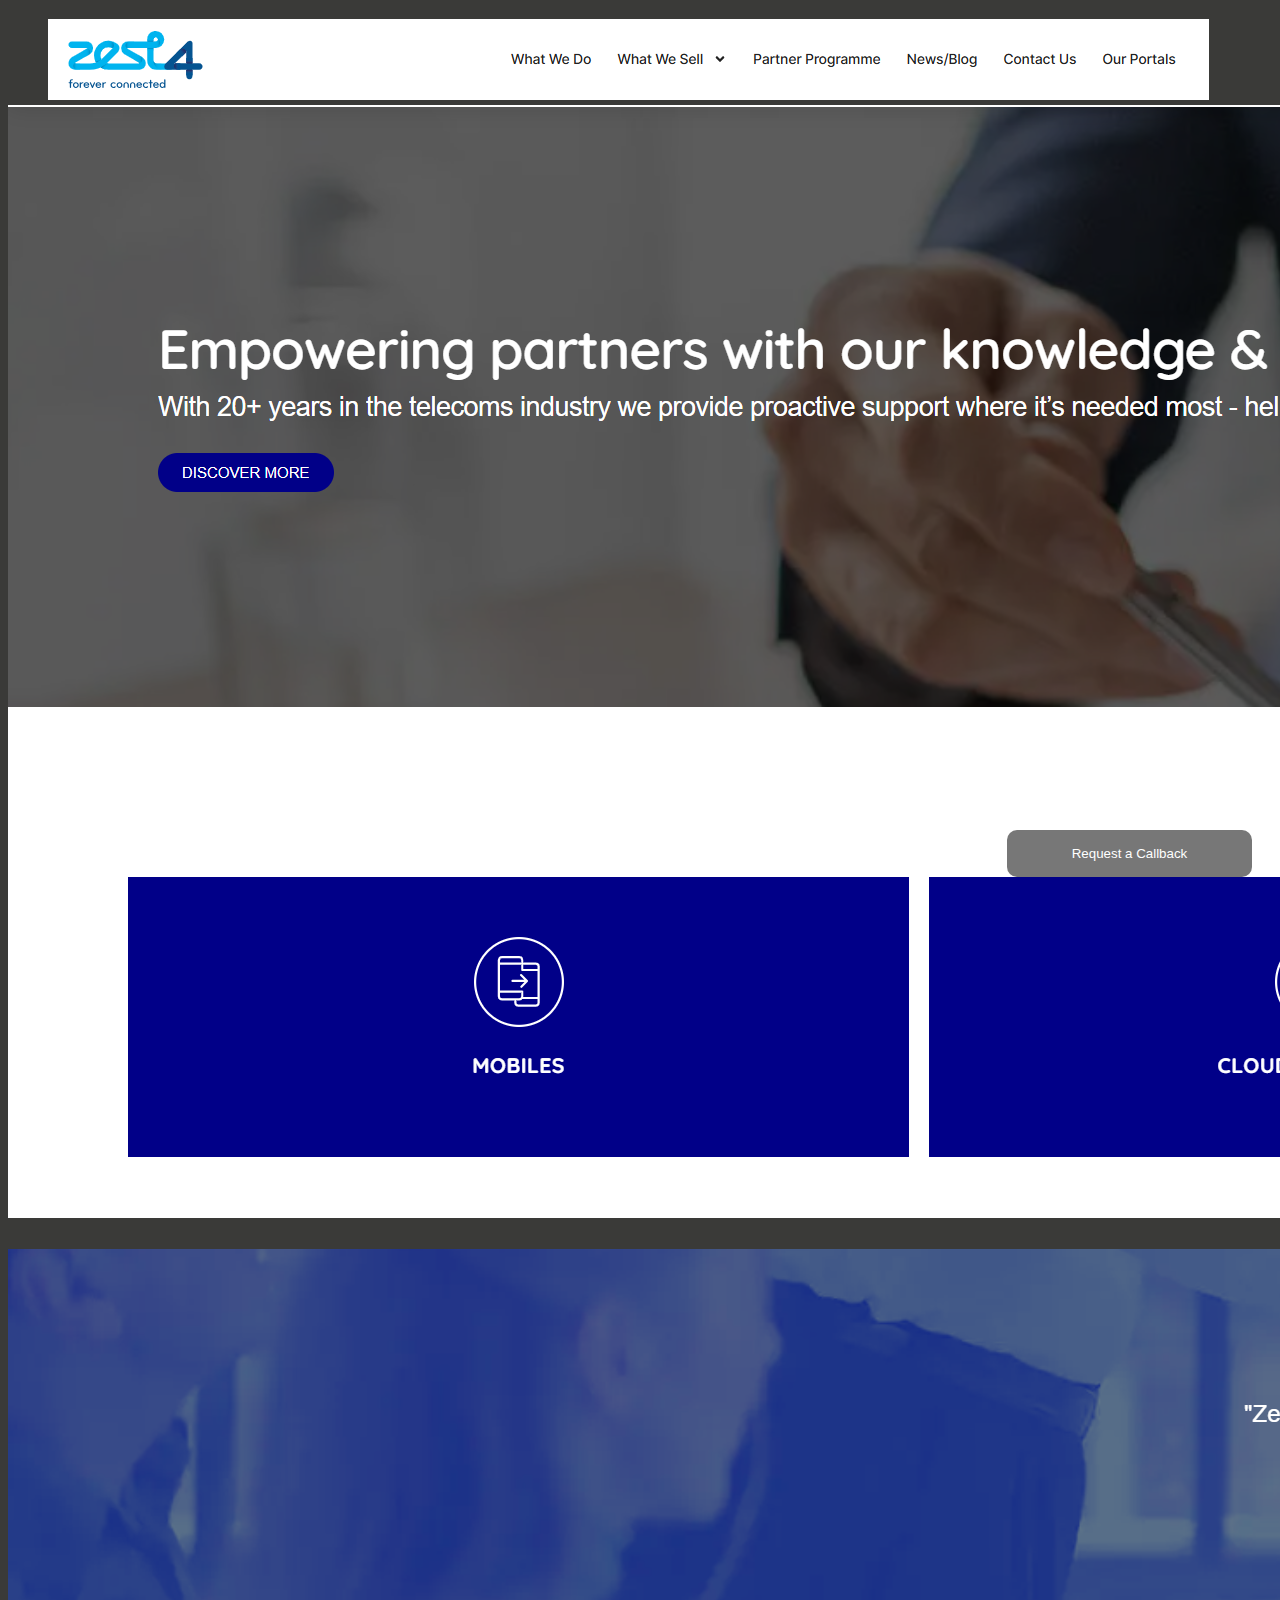
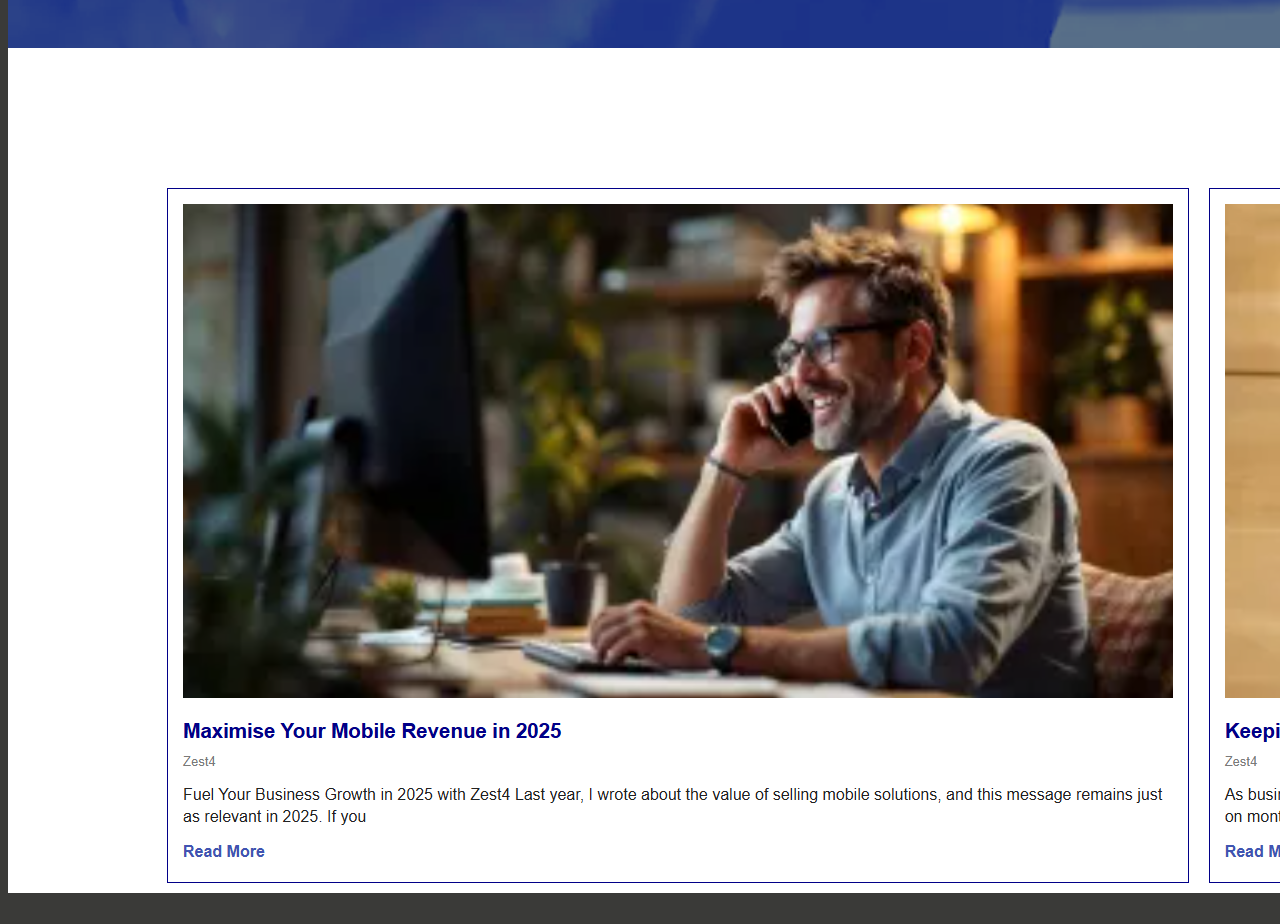
==== index.html @ dc17c53c "Add files via upload" ====
<!DOCTYPE html>
<html>
	<head>
		<title>Craigs 8x8 Demo</title>
	<link rel="stylesheet" type="text/css" href="css/main.css">
	<style>
        body {
            background-color: #3a3a38;
            color: white; /* Ensures text is readable */
        }
    	</style>
	</head>


    <nav>
      <ul id="navbar" style="list-style: none; text-align: right;">
        <li><div id="__8x8-chat-button-container-script_142418536967daddd3139067.73299394"></div></li>
	<li style="float:left"><a href="https://githubmatthewmarchantcouk.github.io/CraigRimmer/co-browse/"><img src="toplhlogo.png"></a></li>
			
      </ul>
    </nav>
  

<body>

    <!-- Place this code snippet anywhere you want the button to appear in your page. If no button has been configured in the chat script, it will not show up nor take any space. -->
    <div id="__8x8-chat-button-container-script_142418536967daddd3139067.73299394"></div>

    <!-- This script will not interfere with the button layout, you just need to include it in the same page. It must also be within the <body> section of the page, preferably just before the ending tag. -->
    <script type="text/javascript">
    (function(c, f, ef){
        var typeofC = Object.prototype.toString.call(c);
        var props = (typeofC === '[object Object]' && c) || {};
        var cb = f || (typeofC === '[object Function]' && c);
        var config = {
            scriptUuid: "script_142418536967daddd3139067.73299394",
            tenant: "Y3JhaWdyaW1tZXI4eDhkZW0wMQ",
            channelName: "Craigs Chat",
            channelUuid: "1Ky1MRnvTG2qV7Cj71dN7A",
            domain: "https://vcc-eu6.8x8.com",
            buttonContainerId: "__8x8-chat-button-container-script_142418536967daddd3139067.73299394",
            align: "right",
        };

        var url = new URL("https://cloud8-cc-geo.8x8.com/vcc-chat-channels/public/webchat/discovery");
        var params = { domain: config.domain, tenant: config.tenant, channelUuid: config.channelUuid };
        url.search = new URLSearchParams(params).toString();
        fetch(url)
            .then(response => response.json())
            .then(data => config.domain = !data.domain ? config.domain : data.domain)
            .catch(error => console.warn('Failed to retrieve override domain, will continue using ', config.domain, error))
            .finally(() => loadChat());

        function loadChat() {
            var se = document.createElement("script");
            se.type = "text/javascript";
            se.async = true;
            se.src = props.loaderURL || (config.domain + "/CHAT/common/js/chatv3.js");
            Object.keys(config).forEach(function (k) { se.dataset[k] = config[k] });
            Object.keys(props).forEach(function (k) { se.dataset[k] = props[k] });
            function handleInitEvent(e) {
                var initFn = e.detail.init;
                initFn(config, cb);
                se.removeEventListener('init', handleInitEvent)
            }
            function handleErrorEvent(e) {
                ef && ef(e);
                se.removeEventListener('customerror', handleErrorEvent);
            }
            se.addEventListener('init', handleInitEvent);
            se.addEventListener('customerror', handleErrorEvent);
            var os = document.getElementsByTagName("script")[0];
            os.parentNode.insertBefore(se, os);
        }
    })();
    </script>
	
<script>
window.CoBrowsingCustomStrings = {
  "popup-title": "Craig's Co-browsing",
  "popup-close": "X",
  "popup-start-information": "Please Click Start to initialize the Co-browsing session and pass the session ID below to the Agent.",
  "popup-sync-information": "You may have open another page that is currently being synchronized. Click Synchronize to synchronize this page instead.",
  "popup-session-id-label": "Session ID: ",
  "popup-start-button": "Start",
  "popup-stop-button": "Stop",
  "popup-sync-button": "Synchronize",
  "popup-status-label": "Status: ",

  "status-connecting": "Connecting...",
  "status-ready": "Connected",
  "status-connected": "Connected",
  "status-replica-disconnected": "Waiting for agent to connect.",
  "status-disconnected": "Disconnected",
  "status-sync-required": "Synchronization required",
  "status-invalid-license": "Invalid license",
  "status-limited-license": "All agents are busy, please try again later",
  "status-invalid-domain-for-license": "Invalid domain for license",
  "status-disabled-license": "Disabled license"
};
</script>
<script> 
(function(e,i,g,h,t,c,o,b){o=i.createElement(g);o.async=1;o.src=t;o.setAttribute(h,c); 
b=i.getElementsByTagName(g)[0];b.parentNode.insertBefore(o,b); 
})(window,document,'script','data-8x8-co-browsing','https://cb.8x8.com/license{67d9cdab4333f7004d23c32f}/dist/primary-bundle.js','67d9cdab4333f7004d23c32f','data-8x8-co-browsing-mode','full-control'); 
</script> 	

</body>
 
    
<div id="welcome-section" >
      
<img src="Pic2.PNG">

    <h1></h1>
    <p></p>
  </div>

<div id="welcome-section2" >
      
<img src="Pic3.PNG">

    <h1></h1>
    <p></p>
  </div>
	

	
<!-- for pop up button -->
<style>
body {
  font-family: Arial, Helvetica, sans-serif;
  font-size: 1.2em;
  color: #3a3a38;
}
* {
  box-sizing: border-box;
  color: #3a3a38;
}

/* Button used to open the contact form - fixed at the bottom of the page */
.open-button {
  background-color: #555;
  color: white;
  padding: 16px 20px;
  border: none;
  cursor: pointer;
  opacity: 0.8;
  position: fixed;
  bottom: 23px;
  right: 28px;
  width: 245px;
  border-radius: 10px; /* Rounded edges */
}

/* The popup form - hidden by default */
.form-popup {
  display: none;
  position: fixed;
  bottom: 0;
  right: 15px;
  border: 3px solid #f1f1f1;
  z-index: 9;
  background-color: white;
  color: #3a3a38;
  border-radius: 15px; /* Rounded edges for popup */
  padding: 15px;
  box-shadow: 0px 4px 10px rgba(0, 0, 0, 0.2); /* Subtle shadow for effect */
}

/* Add styles to the form container */
.form-container {
  max-width: 300px;
  padding: 10px;
  background-color: white;
  color: #3a3a38;
  border-radius: 10px; /* Rounded edges for form container */
}

/* Full-width input fields */
.form-container input[type=text], 
.form-container input[type=password] {
  width: 100%;
  padding: 15px;
  margin: 5px 0 22px 0;
  border: none;
  background: #f1f1f1;
  color: #3a3a38;
  border-radius: 8px; /* Rounded input fields */
}

/* When the inputs get focus, do something */
.form-container input[type=text]:focus, 
.form-container input[type=password]:focus {
  background-color: #ddd;
  outline: none;
  color: #3a3a38;
}

/* Set a style for the submit/login button */
.form-container .btn {
  background-color: #04AA6D;
  color: white;
  padding: 16px 20px;
  border: none;
  cursor: pointer;
  width: 100%;
  margin-bottom:10px;
  opacity: 0.8;
  border-radius: 8px; /* Rounded buttons */
}

/* Add a red background color to the cancel button */
.form-container .cancel {
  background-color: #90bcb4;
}

/* Add some hover effects to buttons */
.form-container .btn:hover, .open-button:hover {
  opacity: 1;
}

/* Table text color */
table, td, th {
  color: #3a3a38;
}
</style>
</head>

<script>
document.addEventListener("DOMContentLoaded", function () {
    setTimeout(function () {
        if (!window.coBrowsingInstance) {
            console.error("coBrowsingInstance not initialized");
        }
    }, 2000);
});
</script>	
	
<body>

<button class="open-button" onclick="openForm()">Request a Callback</button>

<div class="form-popup" id="myForm">
  <form name="WebCallBack" action="https://vcc-eu6.8x8.com/SC/webcallback.php" method="get"  
        oninput="extTransactionData.value = '[Name|' + fname.value +' '+ lname.value + '][Location|' + location.value + '][Reason|' + reason.value +']'">
    <input type="hidden" name="extTransactionData"/>
    <input type="hidden" name="tenant" value="craigrimmer8x8dem01"/>
    <input type="hidden" name="token" value="a39944784f38c339c59502734034cd114606d337702c652bd0915ec1f6e2917a"/>
    <input type="hidden" name="channel_number" value="441133236749"/>
    <input type="hidden" name="callback_type" value="1"/>
    <input type="hidden" name="queue_id" value="103"/>
    <input type="hidden" name="expiration" value="1200"/><br/>
    <table style="background-color:#FFFFFF;">
      <tr><td>First name:</td><td> <input type="text" name="fname"/></td></tr>
      <tr><td>Last name:</td><td><input type="text" name="lname" /></td></tr>
      <tr><td>Location:</td><td><input type="text" name="location" /></td></tr>
      <tr><td>Reason:</td><td>
        <select name="reason" style="border-radius: 8px; padding: 5px;">
          <option value="Sales Training">Sales Training</option>
          <option value="Technical Training">Technical Training</option>
          <option value="Information" selected>Information</option>
          <option value="Other">Other</option>
        </select>
      </td></tr>
      <tr><td>Phone:</td><td><input type="tel" name="phone" class="anotherClass maskContent" /></td></tr>
      <tr><td colspan="2" style="text-align:center"><input type="submit" value="Call Me" style="border-radius: 8px;"/></td></tr>
    </table>
  </form>

  <form action="/action_page.php" class="form-container">
    <button type="button" class="btn cancel" onclick="closeForm()">Close</button>
  </form>
</div>

<script>
function openForm() {
  document.getElementById("myForm").style.display = "block";
}

function closeForm() {
  document.getElementById("myForm").style.display = "none";
}
</script>

	
</html>
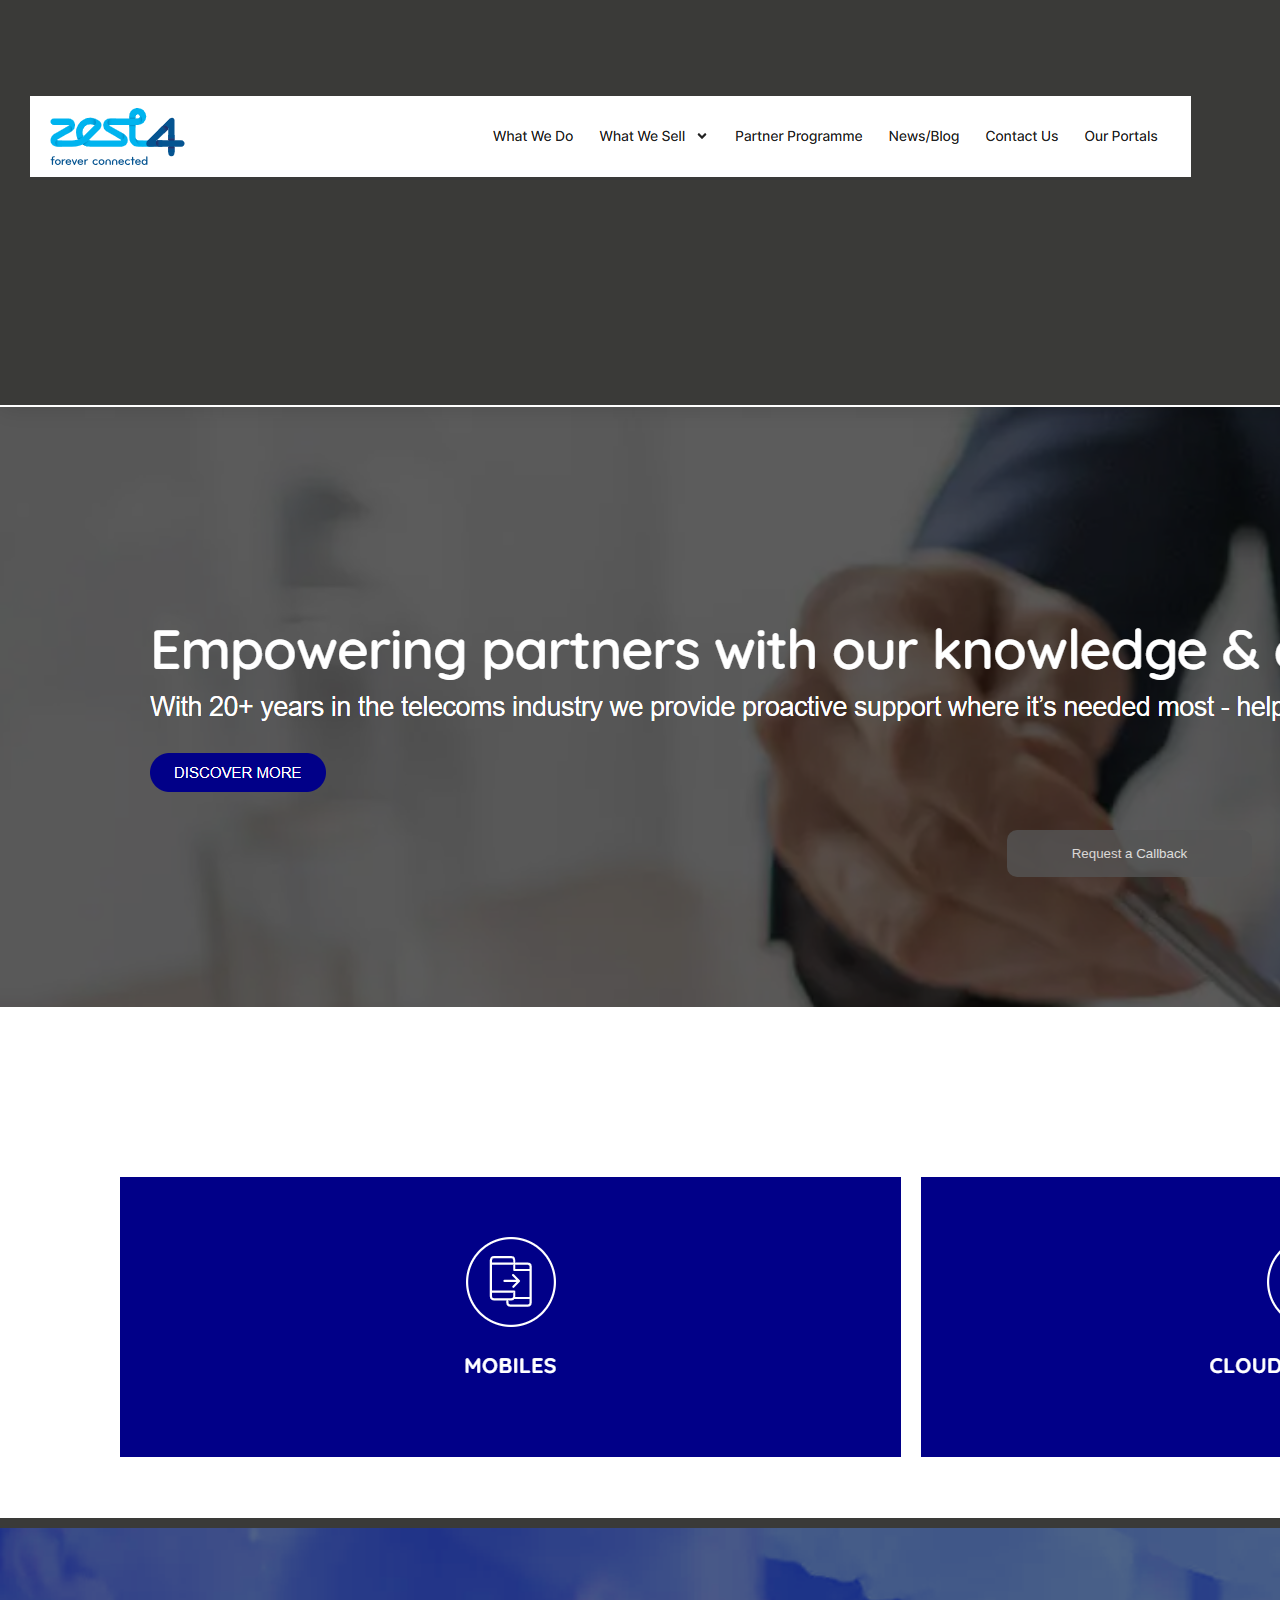
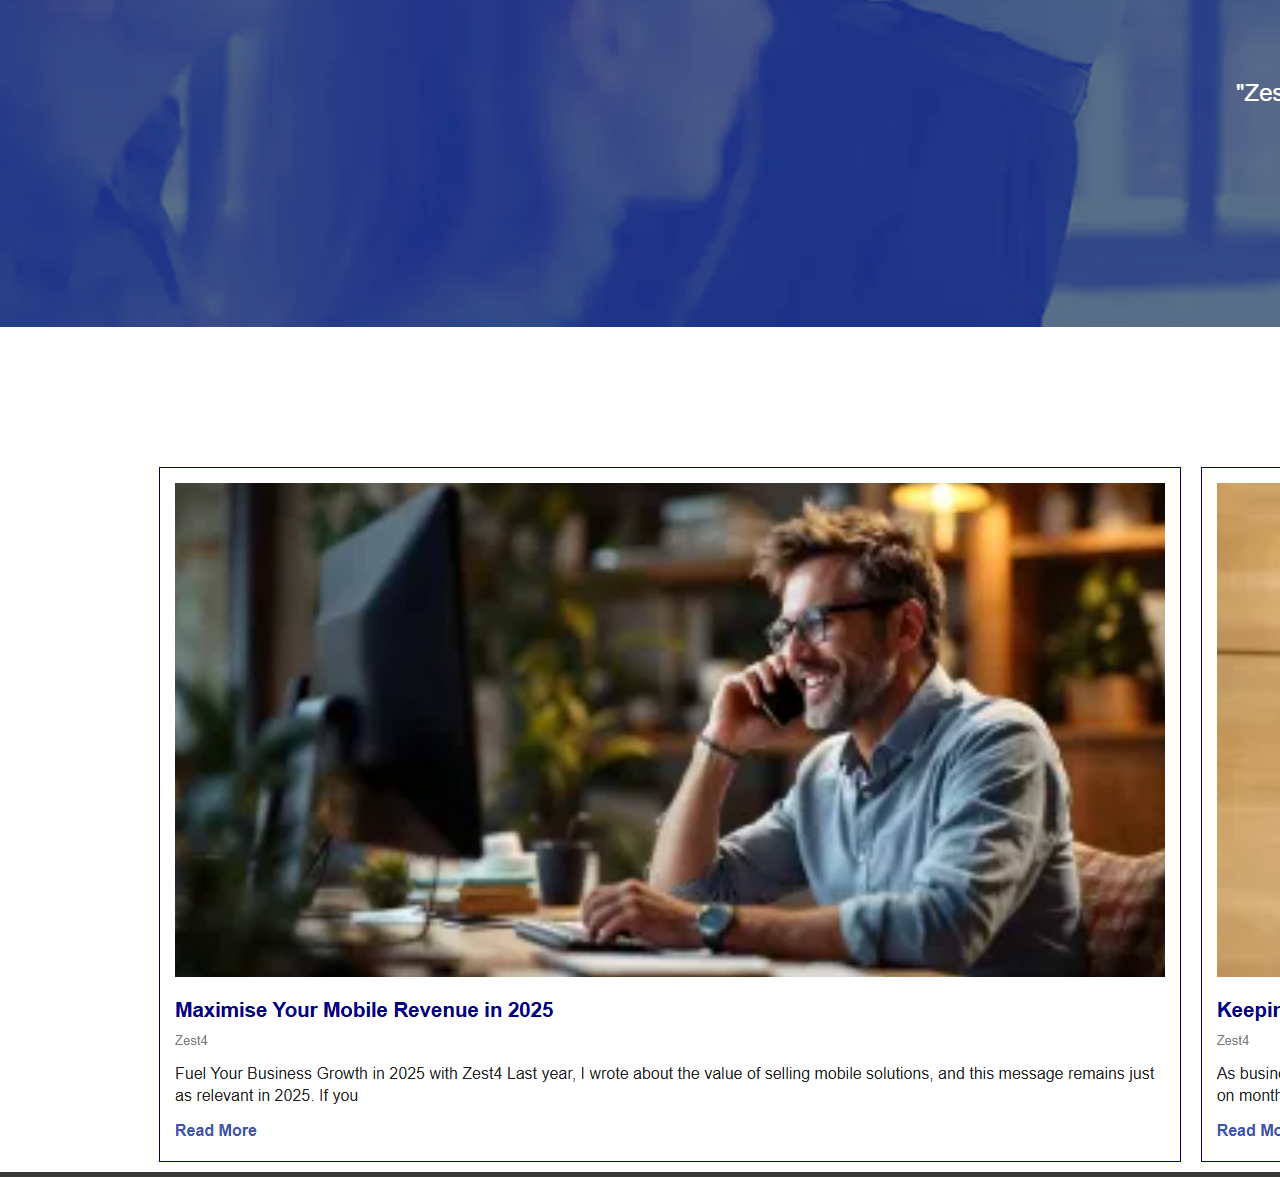
==== commit f88b498e: "Update index.html" ====
--- a/index.html
+++ b/index.html
@@ -1,7 +1,7 @@
 <!DOCTYPE html>
 <html>
 	<head>
-		<title>Craigs 8x8 Demo</title>
+		<title>Zest4's 8x8 Demo</title>
 	<link rel="stylesheet" type="text/css" href="css/main.css">
 	<style>
         body {
@@ -77,7 +77,7 @@
 	
 <script>
 window.CoBrowsingCustomStrings = {
-  "popup-title": "Craig's Co-browsing",
+  "popup-title": "Zest4's Co-browsing",
   "popup-close": "X",
   "popup-start-information": "Please Click Start to initialize the Co-browsing session and pass the session ID below to the Agent.",
   "popup-sync-information": "You may have open another page that is currently being synchronized. Click Synchronize to synchronize this page instead.",
@@ -102,7 +102,7 @@
 <script> 
 (function(e,i,g,h,t,c,o,b){o=i.createElement(g);o.async=1;o.src=t;o.setAttribute(h,c); 
 b=i.getElementsByTagName(g)[0];b.parentNode.insertBefore(o,b); 
-})(window,document,'script','data-8x8-co-browsing','https://cb.8x8.com/license{67d9cdab4333f7004d23c32f}/dist/primary-bundle.js','67d9cdab4333f7004d23c32f','data-8x8-co-browsing-mode','full-control'); 
+})(window,document,'script','data-8x8-co-browsing','https://cb.8x8.com/license{67d9cdab4333f7004d23c32f}/dist/primary-bundle.js','67ec4a6512eb3d004d7ac8fd','data-8x8-co-browsing-mode','full-control'); 
 </script> 	
 
 </body>
--- a/css/main.css
+++ b/css/main.css
@@ -0,0 +1,109 @@
+
+html,
+nav {
+  background-color: #3a3a38;
+}
+body {
+  font-family: 'comfortaa', sans-serif;
+  background-color: #3a3a38;
+  text-align: right;
+}
+
+* {
+  margin: 0;
+  padding: 0;
+}
+
+/* Nav bar */
+
+ nav ul {
+  position: fixed;
+  text-align: right;
+  width: 100%;
+  background-color: #3a3a38;
+  background: rgba(58,58,56,255);
+  font-family: "comfortaa",sans-serif; 
+  font-size: 1.2em;
+}
+
+nav ul li {
+  display: inline-block;
+  margin: 30px; 
+}
+
+nav ul li a {
+  color: #3a3a38;
+  text-decoration: none;
+}
+nav ul li a:hover {
+  color: #3a3a38;
+}
+
+/* about me */
+
+#welcome-section {
+  top: 20;
+  line-height: 1.6;
+  background: #3a3a38;
+  min-height: 55vh;
+  padding-top: 45vh;
+  text-align:
+}
+  
+
+/* Callback */
+
+#Callback {
+  top: 5;
+  width: 50%;
+  line-height: 1.6;
+  background: #F5F5F5;
+  min-height: 55vh;
+  padding-top: 10vh;
+  text-align: 
+}
+
+#VideoConf {
+  top: 5;
+  width: 50%;
+  line-height: 1.6;
+  background: #F5F5F5;
+  min-height: 100vh;
+  padding-top: 10vh;
+  text-align: 
+}
+
+/* Co Browse */
+
+body.replica,
+body.replica.status-ready {
+    background-color: #EAEAEA;
+}
+
+body.replica.status-primary-disconnected {
+    background-color: #f0ad4e;
+}
+
+body.replica.status-disconnected {
+    background-color: #d9534f;
+}
+
+body.replica .close {
+    border: 1px solid black;
+    color: black;
+}
+
+body.replica .replica-title {
+    color: black;
+}
+
+body.popup .window {
+    border: solid 3px #134C75;
+}
+
+body.popup .window-header {
+    background-color: #e87415;
+}
+
+
+
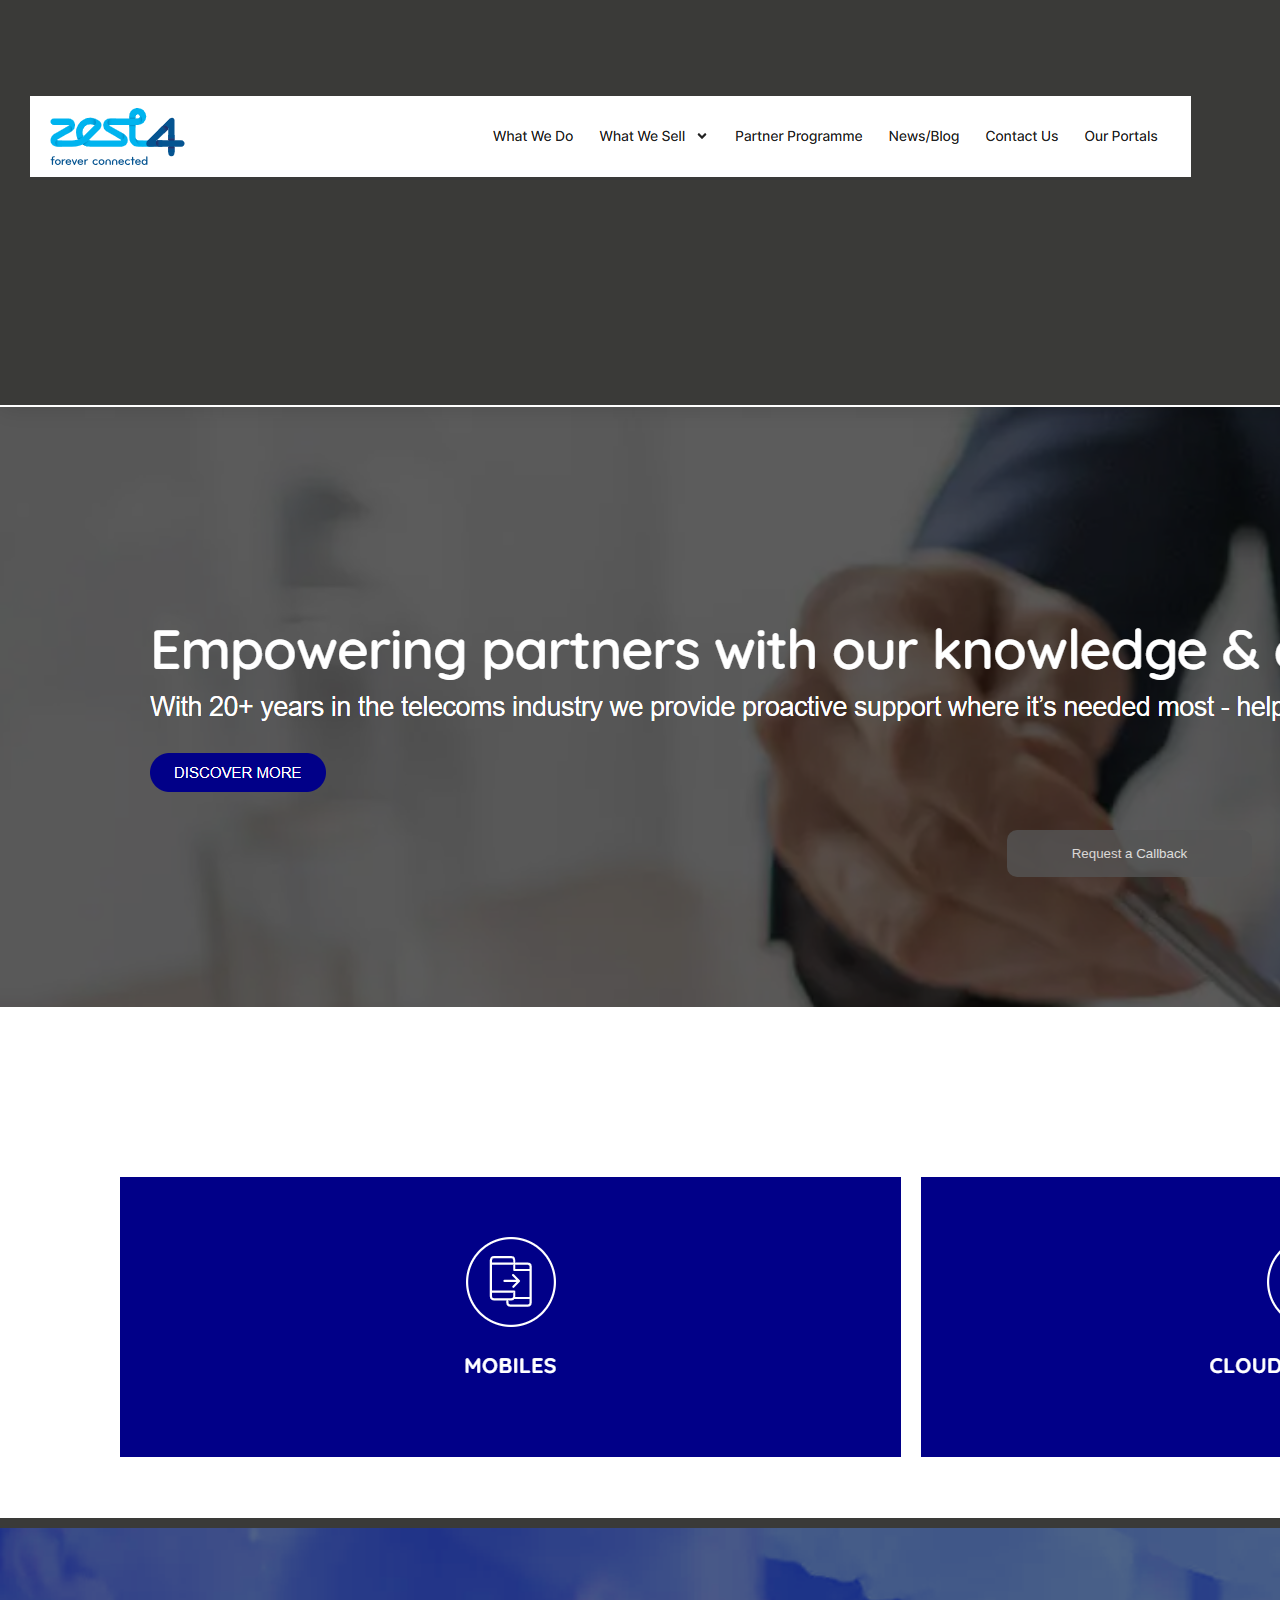
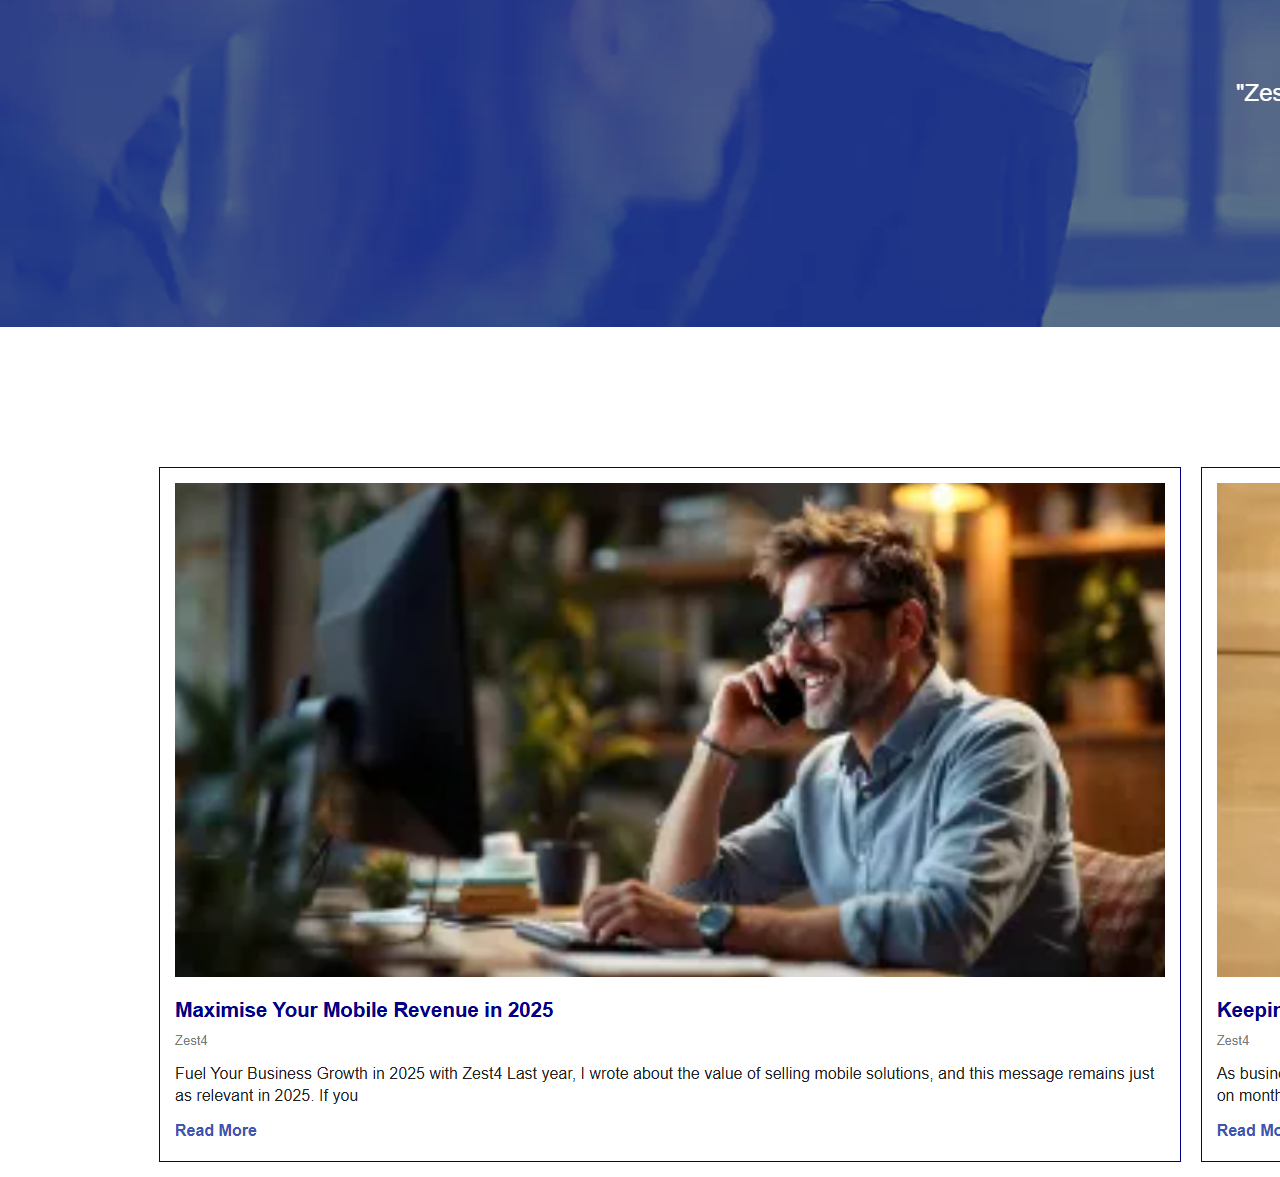
==== commit 8b93ec18: "Update index.html" ====
--- a/index.html
+++ b/index.html
@@ -1,11 +1,11 @@
 <!DOCTYPE html>
 <html>
 	<head>
-		<title>Zest4's 8x8 Demo</title>
+		<title>Zest 4's 8x8 Demo</title>  <!-- Web Page Tab Name. -->
 	<link rel="stylesheet" type="text/css" href="css/main.css">
 	<style>
         body {
-            background-color: #3a3a38;
+            background-color: #FFFFFF;
             color: white; /* Ensures text is readable */
         }
     	</style>
@@ -14,17 +14,14 @@
 
     <nav>
       <ul id="navbar" style="list-style: none; text-align: right;">
-        <li><div id="__8x8-chat-button-container-script_142418536967daddd3139067.73299394"></div></li>
-	<li style="float:left"><a href="https://githubmatthewmarchantcouk.github.io/CraigRimmer/co-browse/"><img src="toplhlogo.png"></a></li>
+        <li><div id="__8x8-chat-button-container-script_3253393646628f7ebcb9cc8.09307088"></div></li> <!-- chat button id. -->
+	<li style="float:left"><a href="https://githubmatthewmarchantcouk.github.io/Zest-4-Demo/co-browse/"><img src="toplhlogo.png"></a></li> <!-- the top left hand logo and makes the logo a button to go to the cobrowse page. -->
 			
       </ul>
     </nav>
   
 
 <body>
-
-    <!-- Place this code snippet anywhere you want the button to appear in your page. If no button has been configured in the chat script, it will not show up nor take any space. -->
-    <div id="__8x8-chat-button-container-script_142418536967daddd3139067.73299394"></div>
 
     <!-- This script will not interfere with the button layout, you just need to include it in the same page. It must also be within the <body> section of the page, preferably just before the ending tag. -->
     <script type="text/javascript">
@@ -33,12 +30,12 @@
         var props = (typeofC === '[object Object]' && c) || {};
         var cb = f || (typeofC === '[object Function]' && c);
         var config = {
-            scriptUuid: "script_142418536967daddd3139067.73299394",
-            tenant: "Y3JhaWdyaW1tZXI4eDhkZW0wMQ",
-            channelName: "Craigs Chat",
-            channelUuid: "1Ky1MRnvTG2qV7Cj71dN7A",
-            domain: "https://vcc-eu6.8x8.com",
-            buttonContainerId: "__8x8-chat-button-container-script_142418536967daddd3139067.73299394",
+            scriptUuid: "script_3253393646628f7ebcb9cc8.09307088",
+            tenant: "emVzdDR4MDE",
+            channelName: "Chat",
+            channelUuid: "KaH4RUi3RQCEABsoMEj2Ag",
+            domain: "https://vcc-eu10.8x8.com",
+            buttonContainerId: "__8x8-chat-button-container-script_3253393646628f7ebcb9cc8.09307088",
             align: "right",
         };
 
@@ -77,7 +74,7 @@
 	
 <script>
 window.CoBrowsingCustomStrings = {
-  "popup-title": "Zest4's Co-browsing",
+  "popup-title": "Zest4's Co-browsing", <!-- CoBrowse name. -->
   "popup-close": "X",
   "popup-start-information": "Please Click Start to initialize the Co-browsing session and pass the session ID below to the Agent.",
   "popup-sync-information": "You may have open another page that is currently being synchronized. Click Synchronize to synchronize this page instead.",
@@ -110,7 +107,7 @@
     
 <div id="welcome-section" >
       
-<img src="Pic2.PNG">
+<img src="Pic2.PNG"> <!-- Top Picture. -->
 
     <h1></h1>
     <p></p>
@@ -118,7 +115,7 @@
 
 <div id="welcome-section2" >
       
-<img src="Pic3.PNG">
+<img src="Pic3.PNG"> <!-- Bottom Picture. -->
 
     <h1></h1>
     <p></p>
@@ -227,29 +224,21 @@
 </style>
 </head>
 
-<script>
-document.addEventListener("DOMContentLoaded", function () {
-    setTimeout(function () {
-        if (!window.coBrowsingInstance) {
-            console.error("coBrowsingInstance not initialized");
-        }
-    }, 2000);
-});
-</script>	
+	
 	
 <body>
 
 <button class="open-button" onclick="openForm()">Request a Callback</button>
 
 <div class="form-popup" id="myForm">
-  <form name="WebCallBack" action="https://vcc-eu6.8x8.com/SC/webcallback.php" method="get"  
+  <form name="WebCallBack" action="https://vcc-eu10.8x8.com/SC/webcallback.php" method="get"  
         oninput="extTransactionData.value = '[Name|' + fname.value +' '+ lname.value + '][Location|' + location.value + '][Reason|' + reason.value +']'">
     <input type="hidden" name="extTransactionData"/>
-    <input type="hidden" name="tenant" value="craigrimmer8x8dem01"/>
-    <input type="hidden" name="token" value="a39944784f38c339c59502734034cd114606d337702c652bd0915ec1f6e2917a"/>
-    <input type="hidden" name="channel_number" value="441133236749"/>
+    <input type="hidden" name="tenant" value="zest4x01"/>  <!-- Tenant Name. -->
+    <input type="hidden" name="token" value="6c593095111b09d2ecf1510d32ebf9bddfd48c77be1afb85ce6dc8313719ba1c"/>  <!-- Action Tokes. -->
+    <input type="hidden" name="channel_number" value="441604263652"/> <!-- Channel Number. -->
     <input type="hidden" name="callback_type" value="1"/>
-    <input type="hidden" name="queue_id" value="103"/>
+    <input type="hidden" name="queue_id" value="121"/> <!-- Queue ID. -->
     <input type="hidden" name="expiration" value="1200"/><br/>
     <table style="background-color:#FFFFFF;">
       <tr><td>First name:</td><td> <input type="text" name="fname"/></td></tr>
